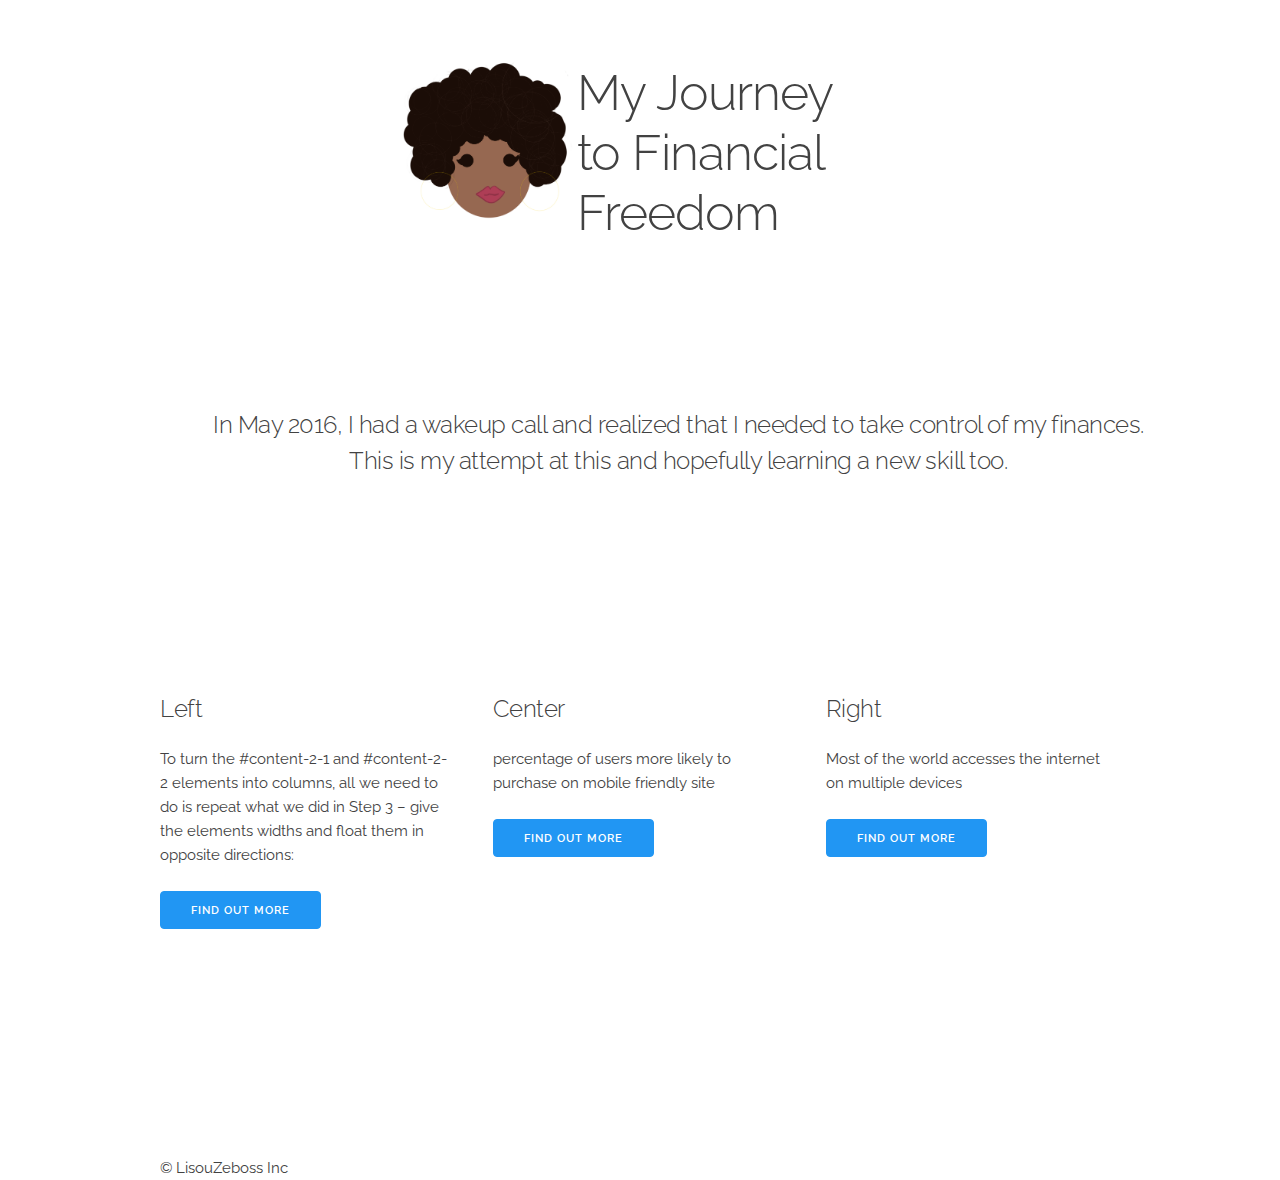
==== index.html @ 1d330c62 "First layout for the website" ====
<!DOCTYPE html>
<html lang="en">

<head>

  <!-- Basic Page Needs
  –––––––––––––––––––––––––––––––––––––––––––––––––– -->
  <meta charset="utf-8">
  <title>My Journey to Financial Freedom</title>
  <meta name="description" content="">
  <meta name="author" content="">

  <!-- Mobile Specific Metas
  –––––––––––––––––––––––––––––––––––––––––––––––––– -->
  <meta name="viewport" content="width=device-width, initial-scale=1">
  <!-- CSS
  –––––––––––––––––––––––––––––––––––––––––––––––––– -->
  <link rel="stylesheet" href="css/normalize.css">
  <link rel="stylesheet" href="css/skeleton.css">
  <link rel="stylesheet" href="css/style.css">
  <!-- FONT
  –––––––––––––––––––––––––––––––––––––––––––––––––– -->
  <link href="https://fonts.googleapis.com/css?family=Raleway" rel="stylesheet">

  <!-- Favicon
  –––––––––––––––––––––––––––––––––––––––––––––––––– -->
  <link rel="icon" type="image/png" href="images/favicon.ico">

</head>

<body>

  <!-- Primary Page Layout
  –––––––––––––––––––––––––––––––––––––––––––––––––– -->

  <section class="Intro" class="Intro u-full-width">
    <div class="container">
      <div class="columns">
        <div id="title_container">
          <img src="images/logo.png" alt="My Journey to Financial Freedom" width="170" height="170">
          <div id="title">
            <div id="page1">
              <h1>My Journey to Financial Freedom</h1>
            </div>
          </div>
          <div class="three column" style="margin-top: 15%">
            <h5>In May 2016, I had a wakeup call and realized that I needed to take control of my finances. This is my attempt at this and hopefully learning a new skill too.</h5>
  </section>
  <div class="one.columns" style="margin-top: 15%">
    <section class="More Info" class="More Info" class="More Info u-full-width">
      <div class="container">
        <div class="row">
          <div class="one-third column">
            <h5> Left </h5>
            <p>To turn the #content-2-1 and #content-2-2 elements into columns, all we need to do is repeat what we did in Step 3 – give the elements widths and float them in opposite directions:
              <br>
              <br>
              <a class="button button-primary" href="page2.html">Find out more</a>
          </div>
          <div class="one-third column">
            <h5> Center </h5>
            <p>percentage of users more likely to purchase on mobile friendly site
              <br>
              <br>
              <a class="button button-primary" href="page3.html">Find out more</a>
            </p>
          </div>
          <div class="one-third column">
            <h5> Right </h5>
            <p>Most of the world accesses the internet on multiple devices
              <br>
              <br>
              <a class="button button-primary" href="page4.html">Find out more</a>
          </div>
        </div>
      </div>
    </section>
    <div class="one.columns" style="margin-top: 15%">
    </div>
    <div id="page2">
      <p>this is where page2 is supposed to go</p>
    </div>
    <section class="footer u-full-width">
      <div class="container">
        <div class="row">
          <div class="twelve columns">
            <h7>&copy LisouZeboss Inc</h7>
          </div>
        </div>
      </div>
    </section>

  </div>
  </div>
  </div>
  </div>

  <!-- End Document
  –––––––––––––––––––––––––––––––––––––––––––––––––– -->
</body>

</html>
---- css/skeleton.css ----
/* Table of contents
––––––––––––––––––––––––––––––––––––––––––––––––––
- Grid
- Base Styles
- Typography
- Links
- Buttons
- Forms
- Lists
- Code
- Tables
- Spacing
- Utilities
- Clearing
- Media Queries
*/


/* Grid
–––––––––––––––––––––––––––––––––––––––––––––––––– */
.container {
  position: relative;
  width: 100%;
  max-width: 960px;
  margin: 0 auto;
  padding: 0 20px;
  box-sizing: border-box; }
.column,
.columns {
  width: 100%;
  float: left;
  box-sizing: border-box; }

/* For devices larger than 400px */
@media (min-width: 400px) {
  .container {
    width: 85%;
    padding: 0; }
}

/* For devices larger than 550px */
@media (min-width: 550px) {
  .container {
    width: 80%; }
  .column,
  .columns {
    margin-left: 4%; }
  .column:first-child,
  .columns:first-child {
    margin-left: 0; }

  .one.column,
  .one.columns                    { width: 4.66666666667%; }
  .two.columns                    { width: 13.3333333333%; }
  .three.columns                  { width: 22%;            }
  .four.columns                   { width: 30.6666666667%; }
  .five.columns                   { width: 39.3333333333%; }
  .six.columns                    { width: 48%;            }
  .seven.columns                  { width: 56.6666666667%; }
  .eight.columns                  { width: 65.3333333333%; }
  .nine.columns                   { width: 74.0%;          }
  .ten.columns                    { width: 82.6666666667%; }
  .eleven.columns                 { width: 91.3333333333%; }
  .twelve.columns                 { width: 100%; margin-left: 0; }

  .one-third.column               { width: 30.6666666667%; }
  .two-thirds.column              { width: 65.3333333333%; }

  .one-half.column                { width: 48%; }

  /* Offsets */
  .offset-by-one.column,
  .offset-by-one.columns          { margin-left: 8.66666666667%; }
  .offset-by-two.column,
  .offset-by-two.columns          { margin-left: 17.3333333333%; }
  .offset-by-three.column,
  .offset-by-three.columns        { margin-left: 26%;            }
  .offset-by-four.column,
  .offset-by-four.columns         { margin-left: 34.6666666667%; }
  .offset-by-five.column,
  .offset-by-five.columns         { margin-left: 43.3333333333%; }
  .offset-by-six.column,
  .offset-by-six.columns          { margin-left: 52%;            }
  .offset-by-seven.column,
  .offset-by-seven.columns        { margin-left: 60.6666666667%; }
  .offset-by-eight.column,
  .offset-by-eight.columns        { margin-left: 69.3333333333%; }
  .offset-by-nine.column,
  .offset-by-nine.columns         { margin-left: 78.0%;          }
  .offset-by-ten.column,
  .offset-by-ten.columns          { margin-left: 86.6666666667%; }
  .offset-by-eleven.column,
  .offset-by-eleven.columns       { margin-left: 95.3333333333%; }

  .offset-by-one-third.column,
  .offset-by-one-third.columns    { margin-left: 34.6666666667%; }
  .offset-by-two-thirds.column,
  .offset-by-two-thirds.columns   { margin-left: 69.3333333333%; }

  .offset-by-one-half.column,
  .offset-by-one-half.columns     { margin-left: 52%; }

}


/* Base Styles
–––––––––––––––––––––––––––––––––––––––––––––––––– */
/* NOTE
html is set to 62.5% so that all the REM measurements throughout Skeleton
are based on 10px sizing. So basically 1.5rem = 15px :) */
html {
  font-size: 62.5%; }
body {
  font-size: 1.5em; /* currently ems cause chrome bug misinterpreting rems on body element */
  line-height: 1.6;
  font-weight: 400;
  font-family: "Raleway", "HelveticaNeue", "Helvetica Neue", Helvetica, Arial, sans-serif;
  color: #424242; }


/* Typography
–––––––––––––––––––––––––––––––––––––––––––––––––– */
h1, h2, h3, h4, h5, h6 {
  margin-top: 0;
  margin-bottom: 2rem;
  font-weight: 300; }
h1 { font-size: 4.0rem; line-height: 1.2;  letter-spacing: -.1rem;}
h2 { font-size: 3.6rem; line-height: 1.25; letter-spacing: -.1rem; }
h3 { font-size: 3.0rem; line-height: 1.3;  letter-spacing: -.1rem; }
h4 { font-size: 2.4rem; line-height: 1.35; letter-spacing: -.08rem; }
h5 { font-size: 1.8rem; line-height: 1.5;  letter-spacing: -.05rem; }
h6 { font-size: 1.5rem; line-height: 1.6;  letter-spacing: 0; }

/* Larger than phablet */
@media (min-width: 550px) {
  h1 { font-size: 5.0rem; }
  h2 { font-size: 4.2rem; }
  h3 { font-size: 3.6rem; }
  h4 { font-size: 3.0rem; }
  h5 { font-size: 2.4rem; }
  h6 { font-size: 1.5rem; }
}

p {
  margin-top: 0; }


/* Links
–––––––––––––––––––––––––––––––––––––––––––––––––– */
a {
  color: #1EAEDB; }
a:hover {
  color: #0FA0CE; }


/* Buttons
–––––––––––––––––––––––––––––––––––––––––––––––––– */
.button,
button,
input[type="submit"],
input[type="reset"],
input[type="button"] {
  display: inline-block;
  height: 38px;
  padding: 0 30px;
  color: #555;
  text-align: center;
  font-size: 11px;
  font-weight: 600;
  line-height: 38px;
  letter-spacing: .1rem;
  text-transform: uppercase;
  text-decoration: none;
  white-space: nowrap;
  background-color: transparent;
  border-radius: 4px;
  border: 1px solid #bbb;
  cursor: pointer;
  box-sizing: border-box; }
.button:hover,
button:hover,
input[type="submit"]:hover,
input[type="reset"]:hover,
input[type="button"]:hover,
.button:focus,
button:focus,
input[type="submit"]:focus,
input[type="reset"]:focus,
input[type="button"]:focus {
  color: #333;
  border-color: #888;
  outline: 0; }
.button.button-primary,
button.button-primary,
input[type="submit"].button-primary,
input[type="reset"].button-primary,
input[type="button"].button-primary {
  color: #FFF;
  background-color: #2196F3;
  border-color: #2196F3; }
.button.button-primary:hover,
button.button-primary:hover,
input[type="submit"].button-primary:hover,
input[type="reset"].button-primary:hover,
input[type="button"].button-primary:hover,
.button.button-primary:focus,
button.button-primary:focus,
input[type="submit"].button-primary:focus,
input[type="reset"].button-primary:focus,
input[type="button"].button-primary:focus {
  color: #FFF;
  background-color: #1EAEDB;
  border-color: #1EAEDB; }


/* Forms
–––––––––––––––––––––––––––––––––––––––––––––––––– */
input[type="email"],
input[type="number"],
input[type="search"],
input[type="text"],
input[type="tel"],
input[type="url"],
input[type="password"],
textarea,
select {
  height: 38px;
  padding: 6px 10px; /* The 6px vertically centers text on FF, ignored by Webkit */
  background-color: #fff;
  border: 1px solid #D1D1D1;
  border-radius: 4px;
  box-shadow: none;
  box-sizing: border-box; }
/* Removes awkward default styles on some inputs for iOS */
input[type="email"],
input[type="number"],
input[type="search"],
input[type="text"],
input[type="tel"],
input[type="url"],
input[type="password"],
textarea {
  -webkit-appearance: none;
     -moz-appearance: none;
          appearance: none; }
textarea {
  min-height: 65px;
  padding-top: 6px;
  padding-bottom: 6px; }
input[type="email"]:focus,
input[type="number"]:focus,
input[type="search"]:focus,
input[type="text"]:focus,
input[type="tel"]:focus,
input[type="url"]:focus,
input[type="password"]:focus,
textarea:focus,
select:focus {
  border: 1px solid #33C3F0;
  outline: 0; }
label,
legend {
  display: block;
  margin-bottom: .5rem;
  font-weight: 600; }
fieldset {
  padding: 0;
  border-width: 0; }
input[type="checkbox"],
input[type="radio"] {
  display: inline; }
label > .label-body {
  display: inline-block;
  margin-left: .5rem;
  font-weight: normal; }


/* Lists
–––––––––––––––––––––––––––––––––––––––––––––––––– */
ul {
  list-style: circle inside; }
ol {
  list-style: decimal inside; }
ol, ul {
  padding-left: 0;
  margin-top: 0; }
ul ul,
ul ol,
ol ol,
ol ul {
  margin: 1.5rem 0 1.5rem 3rem;
  font-size: 90%; }
li {
  margin-bottom: 1rem; }


/* Code
–––––––––––––––––––––––––––––––––––––––––––––––––– */
code {
  padding: .2rem .5rem;
  margin: 0 .2rem;
  font-size: 90%;
  white-space: nowrap;
  background: #F1F1F1;
  border: 1px solid #E1E1E1;
  border-radius: 4px; }
pre > code {
  display: block;
  padding: 1rem 1.5rem;
  white-space: pre; }


/* Tables
–––––––––––––––––––––––––––––––––––––––––––––––––– */
th,
td {
  padding: 12px 15px;
  text-align: left;
  border-bottom: 1px solid #E1E1E1; }
th:first-child,
td:first-child {
  padding-left: 0; }
th:last-child,
td:last-child {
  padding-right: 0; }


/* Spacing
–––––––––––––––––––––––––––––––––––––––––––––––––– */
button,
.button {
  margin-bottom: 1rem; }
input,
textarea,
select,
fieldset {
  margin-bottom: 1.5rem; }
pre,
blockquote,
dl,
figure,
table,
p,
ul,
ol,
form {
  margin-bottom: 2.5rem; }


/* Utilities
–––––––––––––––––––––––––––––––––––––––––––––––––– */
.u-full-width {
  width: 100%;
  box-sizing: border-box; }
.u-max-full-width {
  max-width: 100%;
  box-sizing: border-box; }
.u-pull-right {
  float: right; }
.u-pull-left {
  float: left; }


/* Misc
–––––––––––––––––––––––––––––––––––––––––––––––––– */
hr {
  margin-top: 3rem;
  margin-bottom: 3.5rem;
  border-width: 0;
  border-top: 1px solid #E1E1E1; }


/* Clearing
–––––––––––––––––––––––––––––––––––––––––––––––––– */

/* Self Clearing Goodness */
.container:after,
.row:after,
.u-cf {
  content: "";
  display: table;
  clear: both; }


/* Media Queries
–––––––––––––––––––––––––––––––––––––––––––––––––– */
/*
Note: The best way to structure the use of media queries is to create the queries
near the relevant code. For example, if you wanted to change the styles for buttons
on small devices, paste the mobile query code up in the buttons section and style it
there.
*/


/* Larger than mobile */
@media (min-width: 400px) {}

/* Larger than phablet (also point when grid becomes active) */
@media (min-width: 550px) {}

/* Larger than tablet */
@media (min-width: 750px) {}

/* Larger than desktop */
@media (min-width: 1000px) {}

/* Larger than Desktop HD */
@media (min-width: 1200px) {}
---- css/style.css ----
/* styles */
.bigger_font {
  font-size: 24px;
}
.center_font {
  text-align: center;
}
ul {
  list-style-type: square;
}

/* pages */
#page1 {
  display: block;
}
#page2 {
  display: none;
}
#page3 {
  display: none;
}
#page4 {
  display: none;
}
#page5 {
  display: none;
}

/* yes/no popups */
#emergency_info_yes, #emergency_info_no {
  display: none;
}
#monthly_expenses_info_yes, #monthly_expenses_info_no{
  display: none;
}
#company_accounts_yes, #company_accounts_no{
  display: none;
}

#title_container {
  text-align: center;
  margin-top: 60px;
}
#title {
  width: 300px;
  display: inline-block;
  text-align: left;
}
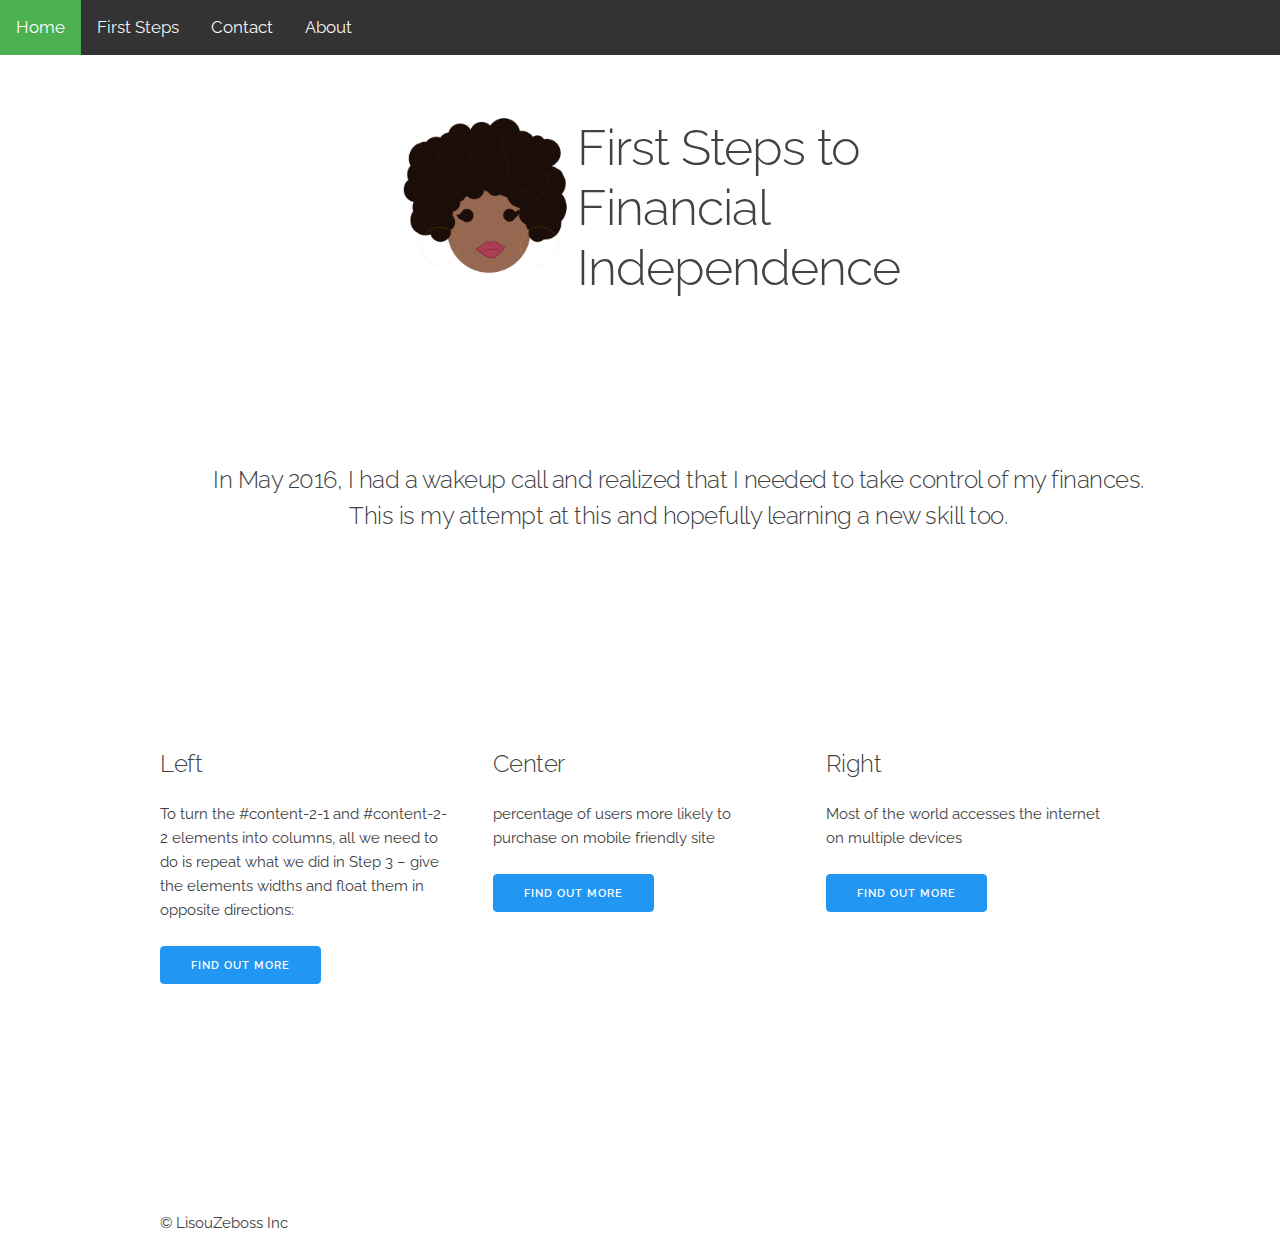
==== commit cf86b35b: "Updated site to have new and old together" ====
--- a/index.html
+++ b/index.html
@@ -5,11 +5,10 @@
 
   <!-- Basic Page Needs
   –––––––––––––––––––––––––––––––––––––––––––––––––– -->
-  <meta charset="utf-8">
-  <title>My Journey to Financial Freedom</title>
-  <meta name="description" content="">
-  <meta name="author" content="">
-
+<meta charset="utf-8">
+<title>First Steps to Financial Independence</title>
+<meta name="description" content="">
+<meta name="author" content="">
   <!-- Mobile Specific Metas
   –––––––––––––––––––––––––––––––––––––––––––––––––– -->
   <meta name="viewport" content="width=device-width, initial-scale=1">
@@ -29,7 +28,12 @@
 </head>
 
 <body>
-
+  <div class="topnav">
+    <a class="active" href="#home">Home</a>
+    <a href="page5.html">First Steps</a>
+    <a href="#contact">Contact</a>
+    <a href="#about">About</a>
+  </div>
   <!-- Primary Page Layout
   –––––––––––––––––––––––––––––––––––––––––––––––––– -->
 
@@ -37,10 +41,10 @@
     <div class="container">
       <div class="columns">
         <div id="title_container">
-          <img src="images/logo.png" alt="My Journey to Financial Freedom" width="170" height="170">
+          <img src="images/logo.png" alt="First Steps to Financial Independence" width="170" height="170">
           <div id="title">
             <div id="page1">
-              <h1>My Journey to Financial Freedom</h1>
+              <h1>First Steps to Financial Independence</h1>
             </div>
           </div>
           <div class="three column" style="margin-top: 15%">
@@ -75,7 +79,7 @@
         </div>
       </div>
     </section>
-    <div class="one.columns" style="margin-top: 15%">
+    <div class="one-half.column " style="margin-top: 15%">
     </div>
     <div id="page2">
       <p>this is where page2 is supposed to go</p>
@@ -99,4 +103,4 @@
   –––––––––––––––––––––––––––––––––––––––––––––––––– -->
 </body>
 
-</html>+</html>
--- a/css/style.css
+++ b/css/style.css
@@ -47,3 +47,30 @@
   display: inline-block;
   text-align: left;
 }
+/* Add a black background color to the top navigation */
+.topnav {
+  background-color: #333;
+  overflow: hidden;
+}
+
+/* Style the links inside the navigation bar */
+.topnav a {
+  float: left;
+  color: #f2f2f2;
+  text-align: center;
+  padding: 14px 16px;
+  text-decoration: none;
+  font-size: 17px;
+}
+
+/* Change the color of links on hover */
+.topnav a:hover {
+  background-color: #ddd;
+  color: black;
+}
+
+/* Add a color to the active/current link */
+.topnav a.active {
+  background-color: #4CAF50;
+  color: white;
+}
